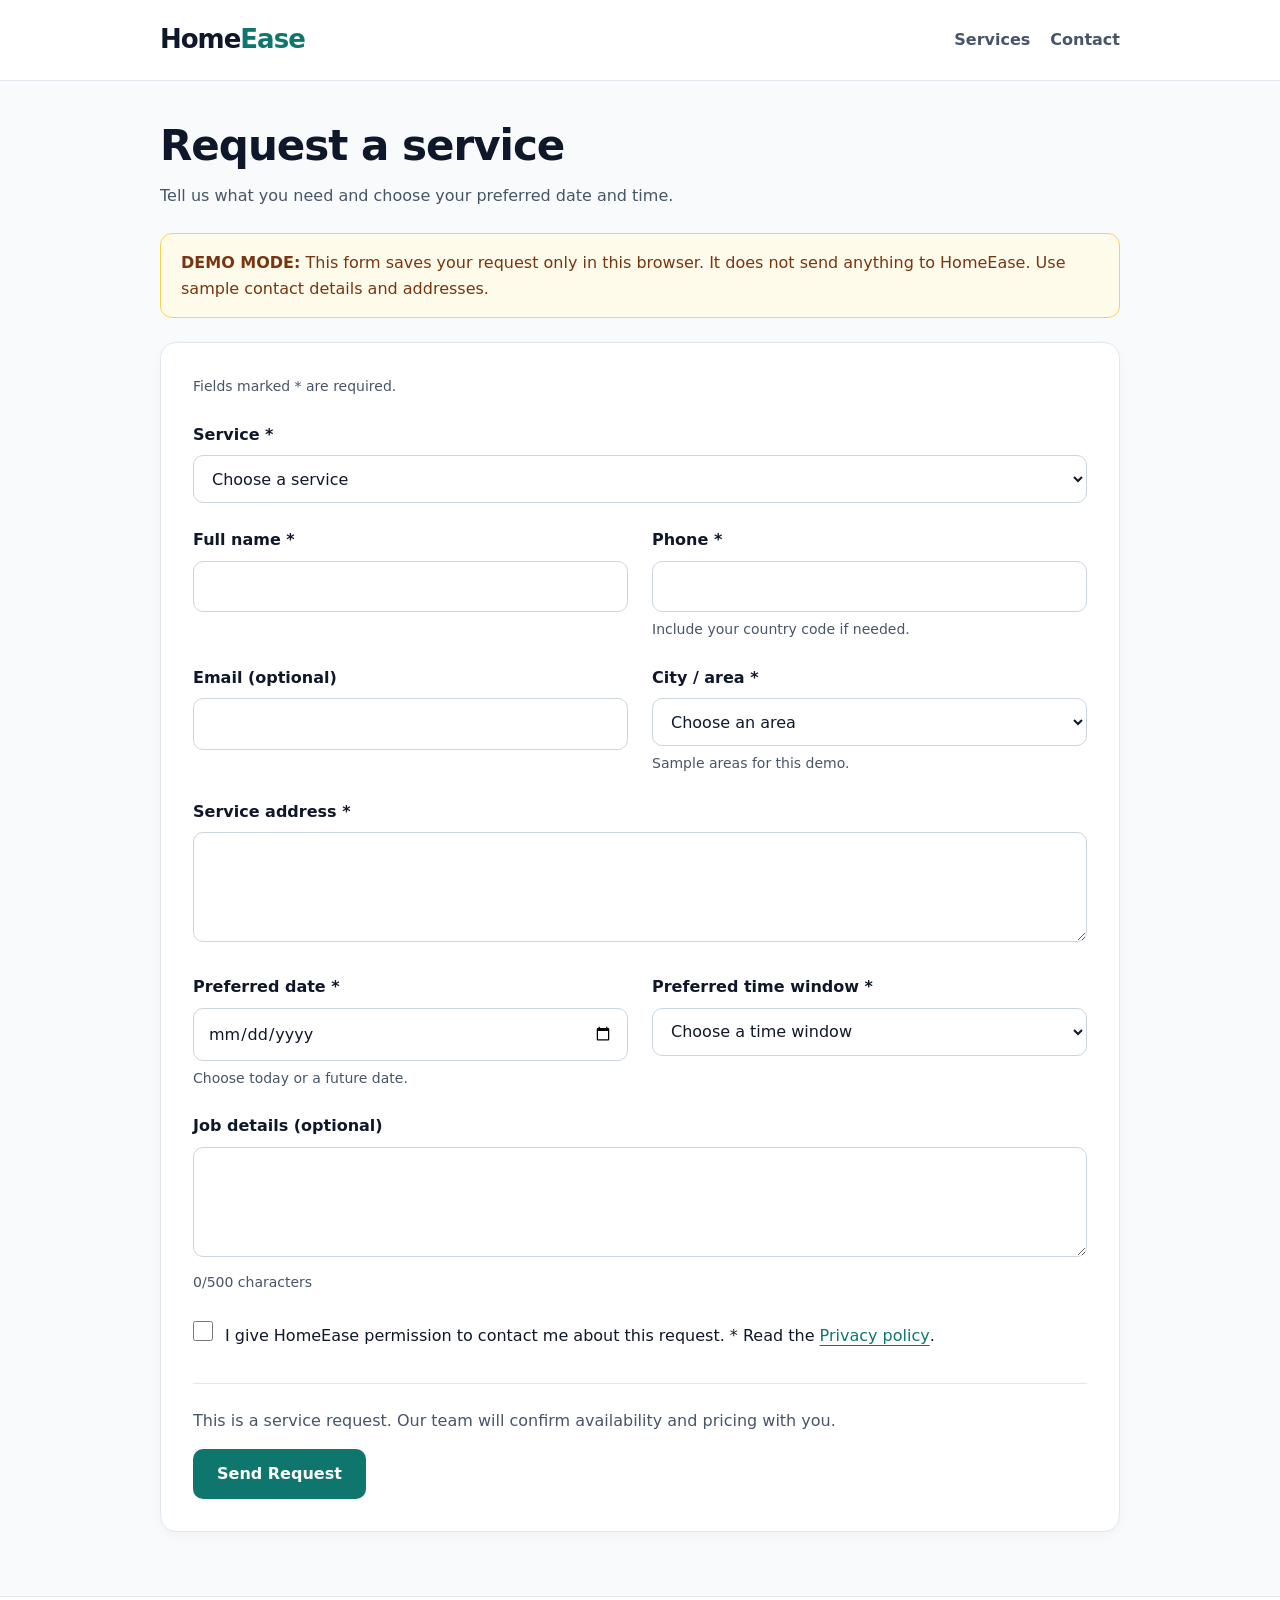
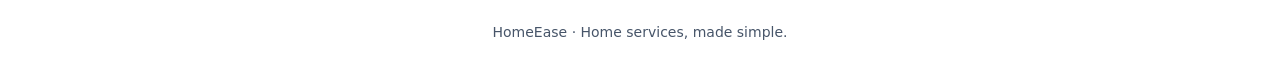
==== request.html @ a3f1fa72 "HomeEase website complete" ====
<!DOCTYPE html>
<html lang="en">
<head>
  <meta charset="UTF-8">
  <meta name="viewport" content="width=device-width, initial-scale=1.0">
  <meta name="description" content="Request a HomeEase home service.">
  <title>Request a Service | HomeEase</title>

  <style>
    :root {
      --primary: #0f766e;
      --primary-dark: #115e59;
      --text: #0f172a;
      --muted: #475569;
      --background: #f8fafc;
      --border: #cbd5e1;
      --error: #b91c1c;
    }

    * {
      box-sizing: border-box;
    }

    body {
      margin: 0;
      font-family: Inter, system-ui, -apple-system, BlinkMacSystemFont,
        "Segoe UI", sans-serif;
      color: var(--text);
      background: var(--background);
      line-height: 1.6;
    }

    a {
      color: var(--primary);
      text-underline-offset: 4px;
    }

    button,
    input,
    select,
    textarea {
      font: inherit;
    }

    :focus-visible {
      outline: 3px solid var(--primary);
      outline-offset: 3px;
    }

    .container {
      width: min(960px, calc(100% - 40px));
      margin-inline: auto;
    }

    .skip-link {
      position: absolute;
      top: -100px;
      left: 20px;
      padding: 12px;
      background: white;
      z-index: 10;
    }

    .skip-link:focus {
      top: 12px;
    }

    .site-header {
      border-bottom: 1px solid #e2e8f0;
      background: white;
    }

    .header-content {
      display: flex;
      align-items: center;
      justify-content: space-between;
      gap: 16px;
      min-height: 80px;
    }

    .logo {
      color: var(--text);
      font-size: 26px;
      font-weight: 800;
      letter-spacing: -1px;
      text-decoration: none;
    }

    .logo span {
      color: var(--primary);
    }

    nav {
      display: flex;
      gap: 20px;
    }

    nav a {
      display: inline-flex;
      align-items: center;
      min-height: 44px;
      color: var(--muted);
      font-weight: 600;
      text-decoration: none;
    }

    main {
      padding-block: 40px 64px;
    }

    h1 {
      margin: 0 0 12px;
      font-size: clamp(30px, 5vw, 42px);
      line-height: 1.2;
      letter-spacing: -1px;
    }

    .intro {
      margin: 0 0 24px;
      color: var(--muted);
    }

    .demo-notice {
      margin-bottom: 24px;
      padding: 16px 20px;
      border: 1px solid #fcd34d;
      border-radius: 12px;
      background: #fffbeb;
      color: #78350f;
    }

    .demo-notice p {
      margin: 0;
    }

    form {
      padding: 32px;
      border: 1px solid #e2e8f0;
      border-radius: 16px;
      background: white;
      box-shadow: 0 4px 12px rgb(15 23 42 / 3%);
    }

    .required-note {
      margin: 0 0 24px;
      color: var(--muted);
      font-size: 14px;
    }

    .form-grid {
      display: grid;
      grid-template-columns: repeat(2, minmax(0, 1fr));
      gap: 24px;
    }

    .field {
      min-width: 0;
    }

    .full-width {
      grid-column: 1 / -1;
    }

    label {
      display: block;
      margin-bottom: 8px;
      font-weight: 600;
    }

    input:not([type="checkbox"]),
    select,
    textarea {
      width: 100%;
      min-height: 48px;
      padding: 12px 14px;
      border: 1px solid var(--border);
      border-radius: 10px;
      background: white;
      color: var(--text);
    }

    textarea {
      min-height: 110px;
      resize: vertical;
    }

    input[aria-invalid="true"],
    select[aria-invalid="true"],
    textarea[aria-invalid="true"] {
      border-color: var(--error);
    }

    .hint {
      margin: 6px 0 0;
      color: var(--muted);
      font-size: 14px;
    }

    .error {
      margin: 6px 0 0;
      color: var(--error);
      font-size: 14px;
      font-weight: 600;
    }

    .error:empty {
      display: none;
    }

    .checkbox-row {
      display: flex;
      align-items: flex-start;
      gap: 12px;
    }

    .checkbox-row input {
      flex-shrink: 0;
      width: 20px;
      height: 20px;
      margin: 4px 0 0;
      accent-color: var(--primary);
    }

    .checkbox-row label {
      margin: 0;
      font-weight: 400;
    }

    .checkbox-row label a {
      display: inline-block;
      padding-block: 6px;
    }

    .submit-area {
      margin-top: 28px;
      padding-top: 24px;
      border-top: 1px solid #e2e8f0;
    }

    .submit-note {
      margin: 0 0 16px;
      color: var(--muted);
    }

    button {
      min-height: 48px;
      padding: 12px 24px;
      border: 0;
      border-radius: 10px;
      background: var(--primary);
      color: white;
      font-weight: 700;
      cursor: pointer;
    }

    button:hover {
      background: var(--primary-dark);
    }

    button:disabled {
      opacity: 0.65;
      cursor: not-allowed;
    }

    .form-message {
      margin: 0 0 16px;
      padding: 12px 16px;
      border: 1px solid #fecaca;
      border-radius: 10px;
      background: #fef2f2;
      color: var(--error);
    }

    .site-footer {
      padding: 24px 0;
      border-top: 1px solid #e2e8f0;
      background: white;
      color: var(--muted);
      text-align: center;
      font-size: 14px;
    }

    .site-footer p {
      margin: 0;
    }

    [hidden] {
      display: none !important;
    }

    @media (max-width: 600px) {
      .container {
        width: calc(100% - 32px);
      }

      .header-content {
        min-height: 72px;
      }

      .logo {
        font-size: 23px;
      }

      nav {
        gap: 14px;
        font-size: 14px;
      }

      form {
        padding: 24px;
      }

      .form-grid {
        grid-template-columns: 1fr;
      }

      button {
        width: 100%;
      }
    }
  </style>

  <script src="js/services-data.js" defer></script>
</head>

<body>
  <a class="skip-link" href="#main-content">Skip to request form</a>

  <header class="site-header">
    <div class="container header-content">
      <a class="logo" href="index.html" aria-label="HomeEase home">
        Home<span>Ease</span>
      </a>

      <nav aria-label="Main navigation">
        <a href="services.html">Services</a>
        <a href="contact.html">Contact</a>
      </nav>
    </div>
  </header>

  <main id="main-content" class="container">
    <h1>Request a service</h1>
    <p class="intro">
      Tell us what you need and choose your preferred date and time.
    </p>

    <div class="demo-notice">
      <p>
        <strong>DEMO MODE:</strong> This form saves your request only in
        this browser. It does not send anything to HomeEase.
        Use sample contact details and addresses.
      </p>
    </div>

    <noscript>
      <p>Enable JavaScript to use this demo request form.</p>
    </noscript>

    <form id="request-form" novalidate>
      <p class="required-note">Fields marked * are required.</p>

      <div id="form-message" class="form-message" role="alert" hidden></div>

      <div class="form-grid">
        <div class="field full-width">
          <label for="service">Service *</label>
          <select
            id="service"
            name="service"
            required
            aria-describedby="service-error"
          >
            <option value="">Choose a service</option>
          </select>
          <p id="service-error" class="error"></p>
        </div>

        <div class="field">
          <label for="full-name">Full name *</label>
          <input
            id="full-name"
            name="fullName"
            type="text"
            autocomplete="name"
            maxlength="120"
            required
            aria-describedby="full-name-error"
          >
          <p id="full-name-error" class="error"></p>
        </div>

        <div class="field">
          <label for="phone">Phone *</label>
          <input
            id="phone"
            name="phone"
            type="tel"
            autocomplete="tel"
            maxlength="30"
            required
            aria-describedby="phone-hint phone-error"
          >
          <p id="phone-hint" class="hint">
            Include your country code if needed.
          </p>
          <p id="phone-error" class="error"></p>
        </div>

        <div class="field">
          <label for="email">Email (optional)</label>
          <input
            id="email"
            name="email"
            type="email"
            autocomplete="email"
            maxlength="254"
            aria-describedby="email-error"
          >
          <p id="email-error" class="error"></p>
        </div>

        <div class="field">
          <label for="area">City / area *</label>
          <select
            id="area"
            name="area"
            required
            aria-describedby="area-hint area-error"
          >
            <option value="">Choose an area</option>
            <!-- Replace these demo areas with real coverage before launch. -->
            <option value="demo-central">Central Area (demo)</option>
            <option value="demo-north">North Area (demo)</option>
            <option value="demo-south">South Area (demo)</option>
          </select>
          <p id="area-hint" class="hint">
            Sample areas for this demo.
          </p>
          <p id="area-error" class="error"></p>
        </div>

        <div class="field full-width">
          <label for="address">Service address *</label>
          <textarea
            id="address"
            name="address"
            autocomplete="street-address"
            maxlength="500"
            required
            aria-describedby="address-error"
          ></textarea>
          <p id="address-error" class="error"></p>
        </div>

        <div class="field">
          <label for="preferred-date">Preferred date *</label>
          <input
            id="preferred-date"
            name="preferredDate"
            type="date"
            required
            aria-describedby="preferred-date-hint preferred-date-error"
          >
          <p id="preferred-date-hint" class="hint">
            Choose today or a future date.
          </p>
          <p id="preferred-date-error" class="error"></p>
        </div>

        <div class="field">
          <label for="time-window">Preferred time window *</label>
          <select
            id="time-window"
            name="timeWindow"
            required
            aria-describedby="time-window-error"
          >
            <option value="">Choose a time window</option>
            <option value="Morning">Morning</option>
            <option value="Afternoon">Afternoon</option>
            <option value="Evening">Evening</option>
          </select>
          <p id="time-window-error" class="error"></p>
        </div>

        <div class="field full-width">
          <label for="job-details">Job details (optional)</label>
          <textarea
            id="job-details"
            name="jobDetails"
            maxlength="500"
            aria-describedby="job-details-hint job-details-error"
          ></textarea>
          <p id="job-details-hint" class="hint">
            <span id="character-count">0</span>/500 characters
          </p>
          <p id="job-details-error" class="error"></p>
        </div>

        <div class="field full-width">
          <div class="checkbox-row">
            <input
              id="permission"
              name="permission"
              type="checkbox"
              required
              aria-describedby="permission-error"
            >
            <label for="permission">
              I give HomeEase permission to contact me about this request. *
              Read the <a href="privacy.html">Privacy policy</a>.
            </label>
          </div>
          <p id="permission-error" class="error"></p>
        </div>
      </div>

      <div class="submit-area">
        <p class="submit-note">
          This is a service request. Our team will confirm availability
          and pricing with you.
        </p>
        <button id="submit-button" type="submit" disabled>
          Send Request
        </button>
      </div>
    </form>
  </main>

  <footer class="site-footer">
    <div class="container">
      <p>HomeEase · Home services, made simple.</p>
    </div>
  </footer>

  <script>
    document.addEventListener("DOMContentLoaded", () => {
      const form = document.getElementById("request-form");
      const submitButton = document.getElementById("submit-button");
      const formMessage = document.getElementById("form-message");
      const characterCount = document.getElementById("character-count");

      const fields = {
        service: document.getElementById("service"),
        fullName: document.getElementById("full-name"),
        phone: document.getElementById("phone"),
        email: document.getElementById("email"),
        area: document.getElementById("area"),
        address: document.getElementById("address"),
        preferredDate: document.getElementById("preferred-date"),
        timeWindow: document.getElementById("time-window"),
        jobDetails: document.getElementById("job-details"),
        permission: document.getElementById("permission")
      };

      // success.html can read this array and find the request using
      // the "reference" query parameter in its URL.
      const STORAGE_KEY = "homeeaseRequests";
      let submitting = false;
      let submitted = false;

      function showFormMessage(message) {
        formMessage.textContent = message;
        formMessage.hidden = !message;
      }

      function localDateString(date = new Date()) {
        const year = String(date.getFullYear()).padStart(4, "0");
        const month = String(date.getMonth() + 1).padStart(2, "0");
        const day = String(date.getDate()).padStart(2, "0");
        return `${year}-${month}-${day}`;
      }

      // Demo dates use the visitor's local timezone.
      // Phase B should validate dates in the business's timezone.
      function updateMinimumDate() {
        fields.preferredDate.min = localDateString();
      }

      updateMinimumDate();
      window.addEventListener("focus", updateMinimumDate);

      if (typeof services === "undefined" || !Array.isArray(services)) {
        showFormMessage(
          "Services could not be loaded. Please refresh the page."
        );
        fields.service.disabled = true;
        return;
      }

      const activeServices = services.filter(
        (service) =>
          service &&
          service.active === true &&
          typeof service.slug === "string" &&
          service.slug.trim() &&
          typeof service.name === "string" &&
          service.name.trim()
      );

      if (!activeServices.length) {
        showFormMessage(
          "No services are available right now. Please contact us for help."
        );
        fields.service.disabled = true;
        return;
      }

      activeServices.forEach((service) => {
        const option = document.createElement("option");
        option.value = service.slug;
        option.textContent = service.name;
        fields.service.append(option);
      });

      const requestedSlug = new URLSearchParams(
        window.location.search
      ).get("service");

      if (activeServices.some((service) => service.slug === requestedSlug)) {
        fields.service.value = requestedSlug;
      }

      submitButton.disabled = false;

      function setError(field, message) {
        document.getElementById(`${field.id}-error`).textContent = message;

        if (message) {
          field.setAttribute("aria-invalid", "true");
        } else {
          field.removeAttribute("aria-invalid");
        }

        return !message;
      }

      function validDate(value) {
        if (!/^\d{4}-\d{2}-\d{2}$/.test(value)) return false;

        const [year, month, day] = value.split("-").map(Number);
        const date = new Date(0);
        date.setHours(0, 0, 0, 0);
        date.setFullYear(year, month - 1, day);

        return (
          date.getFullYear() === year &&
          date.getMonth() === month - 1 &&
          date.getDate() === day
        );
      }

      function validateField(field) {
        const value = field.value.trim();
        let error = "";

        switch (field.id) {
          case "service":
            if (!activeServices.some((service) => service.slug === value)) {
              error = "Please choose an available service.";
            }
            break;

          case "full-name":
            if (!value) {
              error = "Please enter your full name.";
            } else if (value.length > 120) {
              error = "Please use 120 characters or fewer.";
            }
            break;

          case "phone": {
            const digitCount = value.replace(/\D/g, "").length;

            if (!value) {
              error = "Please enter your phone number.";
            } else if (
              !/^\+?[\d\s().-]+$/.test(value) ||
              digitCount < 7 ||
              digitCount > 15
            ) {
              error = "Enter a phone number with 7–15 digits.";
            }
            break;
          }

          case "email":
            if (value) {
              field.value = value;
              if (field.validity.typeMismatch || value.length > 254) {
                error = "Please enter a valid email address.";
              }
            }
            break;

          case "area":
            if (
              !value ||
              !Array.from(field.options).some(
                (option) => option.value === value && !option.disabled
              )
            ) {
              error = "Please choose your city or area.";
            }
            break;

          case "address":
            if (!value) {
              error = "Please enter the service address.";
            } else if (value.length > 500) {
              error = "Please use 500 characters or fewer.";
            }
            break;

          case "preferred-date":
            if (!value) {
              error = "Please choose a preferred date.";
            } else if (!validDate(value)) {
              error = "Please choose a valid date.";
            } else if (value < localDateString()) {
              error = "Please choose today or a future date.";
            }
            break;

          case "time-window":
            if (!["Morning", "Afternoon", "Evening"].includes(value)) {
              error = "Please choose a preferred time window.";
            }
            break;

          case "job-details":
            if (field.value.length > 500) {
              error = "Job details must be 500 characters or fewer.";
            }
            break;

          case "permission":
            if (!field.checked) {
              error = "Please give permission to contact you about this request.";
            }
            break;
        }

        return setError(field, error);
      }

      Object.values(fields).forEach((field) => {
        field.addEventListener("blur", () => validateField(field));

        const eventName =
          field.tagName === "SELECT" || field.type === "checkbox"
            ? "change"
            : "input";

        field.addEventListener(eventName, () => {
          if (field.getAttribute("aria-invalid") === "true") {
            validateField(field);
          }
        });
      });

      fields.jobDetails.addEventListener("input", () => {
        characterCount.textContent = fields.jobDetails.value.length;
      });

      function generateReference(existingRequests) {
        const year = new Date().getFullYear();
        const usedReferences = new Set(
          existingRequests.map((request) => request.reference)
        );

        for (let attempt = 0; attempt < 100; attempt++) {
          const bytes = new Uint8Array(4);
          crypto.getRandomValues(bytes);

          const suffix = Array.from(
            bytes,
            (byte) => byte.toString(16).padStart(2, "0")
          ).join("").toUpperCase();

          const reference = `HE-${year}-${suffix}`;

          if (!usedReferences.has(reference)) {
            return reference;
          }
        }

        throw new Error("Could not generate a unique reference.");
      }

      form.addEventListener("submit", (event) => {
        event.preventDefault();

        if (submitting || submitted) return;

        showFormMessage("");
        updateMinimumDate();

        let firstInvalidField = null;

        Object.values(fields).forEach((field) => {
          if (!validateField(field) && !firstInvalidField) {
            firstInvalidField = field;
          }
        });

        if (firstInvalidField) {
          showFormMessage("Please check the highlighted fields.");
          firstInvalidField.focus();
          return;
        }

        submitting = true;
        submitButton.disabled = true;
        submitButton.textContent = "Saving request…";

        try {
          // DEMO MODE: Phase B replaces this localStorage persistence
          // with a real server API, server-side validation, and a database.
          const savedValue = localStorage.getItem(STORAGE_KEY);
          const existingRequests =
            savedValue === null ? [] : JSON.parse(savedValue);

          if (
            !Array.isArray(existingRequests) ||
            existingRequests.some(
              (request) => !request || typeof request !== "object"
            )
          ) {
            throw new Error("Stored demo requests are invalid.");
          }

          const selectedService = activeServices.find(
            (service) => service.slug === fields.service.value
          );
          const timestamp = new Date().toISOString();
          const reference = generateReference(existingRequests);

          const request = {
            reference,
            serviceSlug: selectedService.slug,
            serviceName: selectedService.name,
            fullName: fields.fullName.value.trim(),
            phone: fields.phone.value.trim(),
            email: fields.email.value.trim(),
            area: fields.area.value,
            areaName: fields.area.selectedOptions[0].textContent,
            address: fields.address.value.trim(),
            preferredDate: fields.preferredDate.value,
            timeWindow: fields.timeWindow.value,
            jobDetails: fields.jobDetails.value.trim(),
            permissionToContact: fields.permission.checked,
            consentTimestamp: timestamp,
            createdAt: timestamp,
            status: "New",
            demoMode: true
          };

          existingRequests.push(request);

          localStorage.setItem(
            STORAGE_KEY,
            JSON.stringify(existingRequests)
          );

          submitted = true;
          submitButton.textContent = "Request saved";

          window.location.assign(
            `success.html?reference=${encodeURIComponent(reference)}`
          );
        } catch (error) {
          showFormMessage(
            "We couldn't save your demo request in this browser. " +
            "Your entries are still here. Check that browser storage is " +
            "available, then try again."
          );
        } finally {
          submitting = false;

          if (!submitted) {
            submitButton.disabled = false;
            submitButton.textContent = "Send Request";
          }
        }
      });
    });
  </script>
</body>
</html>
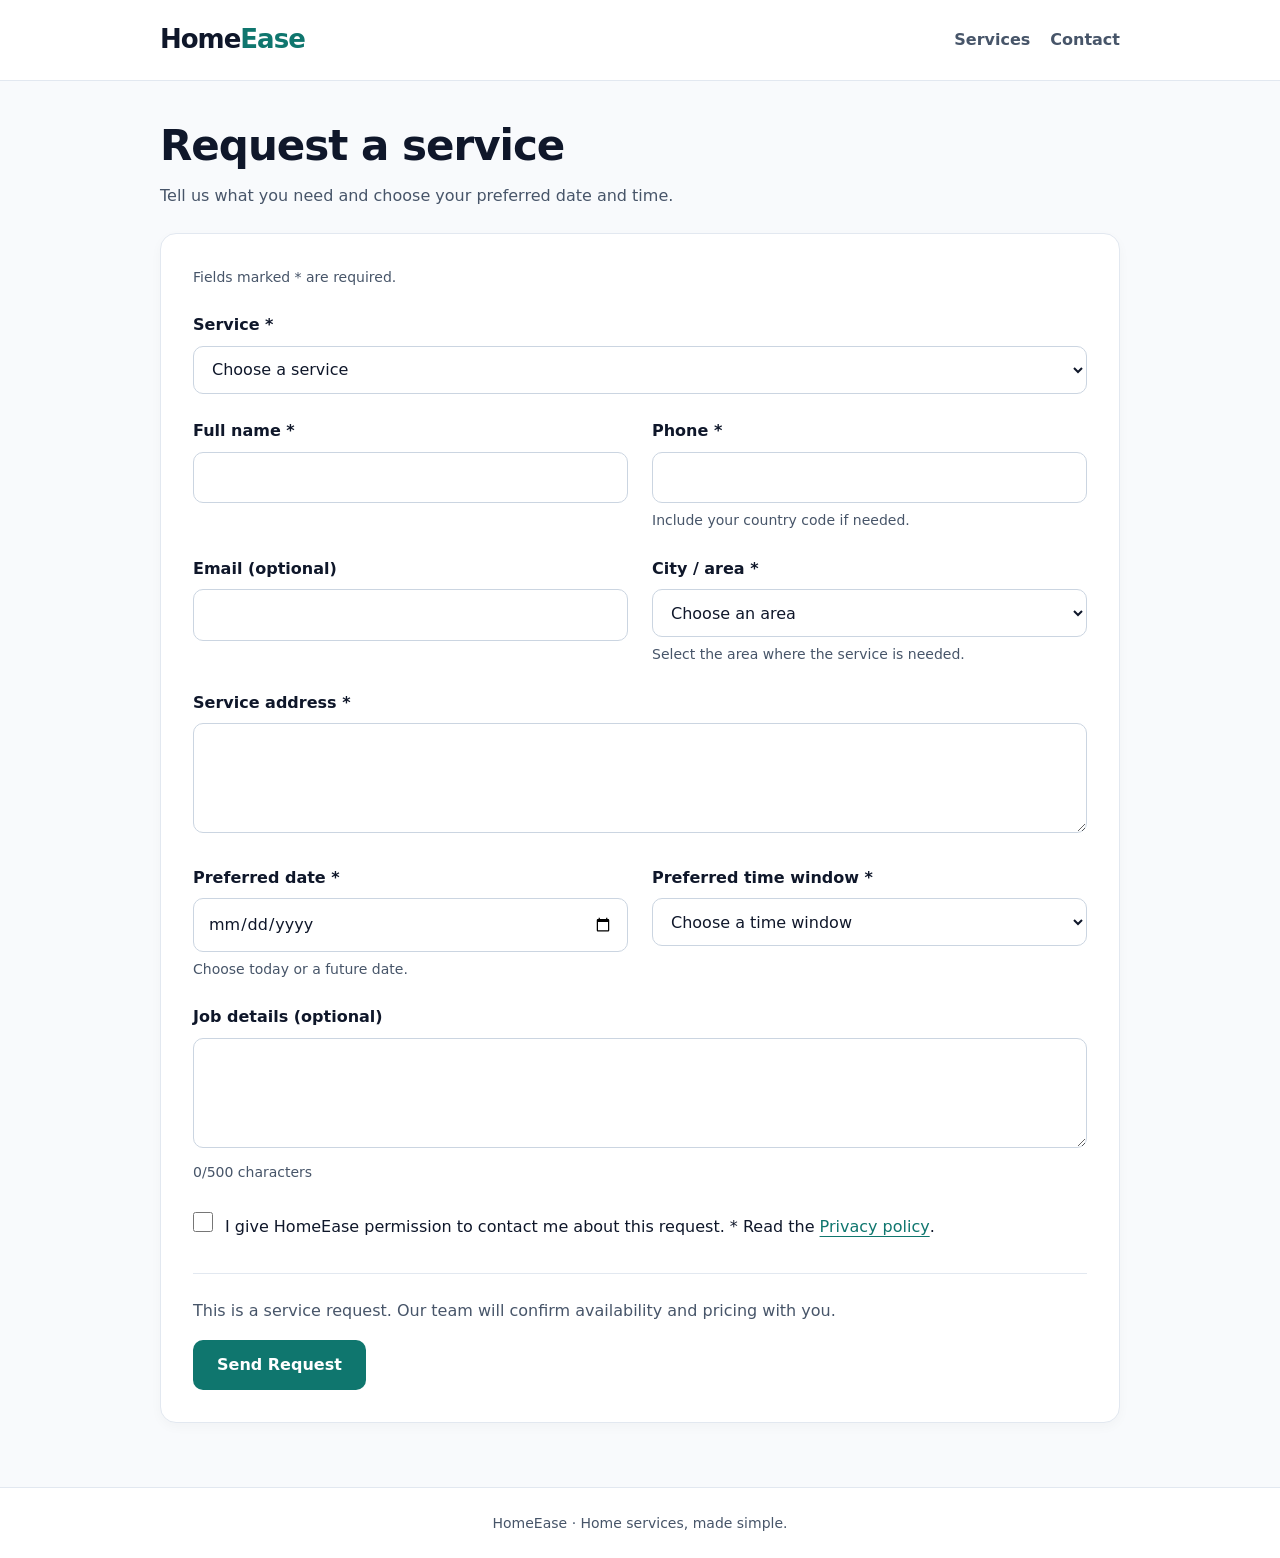
==== commit 72997804: "Form saves to server" ====
--- a/request.html
+++ b/request.html
@@ -118,19 +118,6 @@
     .intro {
       margin: 0 0 24px;
       color: var(--muted);
-    }
-
-    .demo-notice {
-      margin-bottom: 24px;
-      padding: 16px 20px;
-      border: 1px solid #fcd34d;
-      border-radius: 12px;
-      background: #fffbeb;
-      color: #78350f;
-    }
-
-    .demo-notice p {
-      margin: 0;
     }
 
     form {
@@ -345,22 +332,20 @@
       Tell us what you need and choose your preferred date and time.
     </p>
 
-    <div class="demo-notice">
-      <p>
-        <strong>DEMO MODE:</strong> This form saves your request only in
-        this browser. It does not send anything to HomeEase.
-        Use sample contact details and addresses.
-      </p>
-    </div>
-
     <noscript>
-      <p>Enable JavaScript to use this demo request form.</p>
+      <p>Enable JavaScript to use the service request form.</p>
     </noscript>
 
     <form id="request-form" novalidate>
       <p class="required-note">Fields marked * are required.</p>
 
-      <div id="form-message" class="form-message" role="alert" hidden></div>
+      <div
+        id="form-message"
+        class="form-message"
+        role="alert"
+        tabindex="-1"
+        hidden
+      ></div>
 
       <div class="form-grid">
         <div class="field full-width">
@@ -380,7 +365,7 @@
           <label for="full-name">Full name *</label>
           <input
             id="full-name"
-            name="fullName"
+            name="name"
             type="text"
             autocomplete="name"
             maxlength="120"
@@ -424,18 +409,20 @@
           <label for="area">City / area *</label>
           <select
             id="area"
-            name="area"
+            name="city"
             required
             aria-describedby="area-hint area-error"
           >
             <option value="">Choose an area</option>
-            <!-- Replace these demo areas with real coverage before launch. -->
+            <!-- REPLACE WITH REAL BUSINESS INFO -->
             <option value="demo-central">Central Area (demo)</option>
+            <!-- REPLACE WITH REAL BUSINESS INFO -->
             <option value="demo-north">North Area (demo)</option>
+            <!-- REPLACE WITH REAL BUSINESS INFO -->
             <option value="demo-south">South Area (demo)</option>
           </select>
           <p id="area-hint" class="hint">
-            Sample areas for this demo.
+            Select the area where the service is needed.
           </p>
           <p id="area-error" class="error"></p>
         </div>
@@ -457,7 +444,7 @@
           <label for="preferred-date">Preferred date *</label>
           <input
             id="preferred-date"
-            name="preferredDate"
+            name="date"
             type="date"
             required
             aria-describedby="preferred-date-hint preferred-date-error"
@@ -472,7 +459,7 @@
           <label for="time-window">Preferred time window *</label>
           <select
             id="time-window"
-            name="timeWindow"
+            name="time_window"
             required
             aria-describedby="time-window-error"
           >
@@ -488,7 +475,7 @@
           <label for="job-details">Job details (optional)</label>
           <textarea
             id="job-details"
-            name="jobDetails"
+            name="details"
             maxlength="500"
             aria-describedby="job-details-hint job-details-error"
           ></textarea>
@@ -554,15 +541,18 @@
         permission: document.getElementById("permission")
       };
 
-      // success.html can read this array and find the request using
-      // the "reference" query parameter in its URL.
       const STORAGE_KEY = "homeeaseRequests";
       let submitting = false;
       let submitted = false;
-
-      function showFormMessage(message) {
+      let pendingConfirmation = null;
+
+      function showFormMessage(message, focus = false) {
         formMessage.textContent = message;
         formMessage.hidden = !message;
+
+        if (message && focus) {
+          formMessage.focus();
+        }
       }
 
       function localDateString(date = new Date()) {
@@ -572,8 +562,8 @@
         return `${year}-${month}-${day}`;
       }
 
-      // Demo dates use the visitor's local timezone.
-      // Phase B should validate dates in the business's timezone.
+      // Browser validation uses the visitor's local date.
+      // The server must also validate dates using the business timezone.
       function updateMinimumDate() {
         fields.preferredDate.min = localDateString();
       }
@@ -686,11 +676,13 @@
           }
 
           case "email":
-            if (value) {
-              field.value = value;
-              if (field.validity.typeMismatch || value.length > 254) {
-                error = "Please enter a valid email address.";
-              }
+            field.value = value;
+
+            if (
+              value &&
+              (field.validity.typeMismatch || value.length > 254)
+            ) {
+              error = "Please enter a valid email address.";
             }
             break;
 
@@ -764,124 +756,178 @@
         characterCount.textContent = fields.jobDetails.value.length;
       });
 
-      function generateReference(existingRequests) {
-        const year = new Date().getFullYear();
-        const usedReferences = new Set(
-          existingRequests.map((request) => request.reference)
+      function saveConfirmation(request) {
+        const savedValue = localStorage.getItem(STORAGE_KEY);
+        const existingRequests =
+          savedValue === null ? [] : JSON.parse(savedValue);
+
+        if (
+          !Array.isArray(existingRequests) ||
+          existingRequests.some(
+            (item) => !item || typeof item !== "object"
+          )
+        ) {
+          throw new Error("Stored request data is invalid.");
+        }
+
+        const index = existingRequests.findIndex(
+          (item) => item.reference === request.reference
         );
 
-        for (let attempt = 0; attempt < 100; attempt++) {
-          const bytes = new Uint8Array(4);
-          crypto.getRandomValues(bytes);
-
-          const suffix = Array.from(
-            bytes,
-            (byte) => byte.toString(16).padStart(2, "0")
-          ).join("").toUpperCase();
-
-          const reference = `HE-${year}-${suffix}`;
-
-          if (!usedReferences.has(reference)) {
-            return reference;
+        if (index === -1) {
+          existingRequests.push(request);
+        } else {
+          existingRequests[index] = request;
+        }
+
+        localStorage.setItem(
+          STORAGE_KEY,
+          JSON.stringify(existingRequests)
+        );
+      }
+
+      form.addEventListener("submit", async (event) => {
+        event.preventDefault();
+
+        if (submitting || submitted) return;
+
+        showFormMessage("");
+
+        // If the server already accepted the request, retry only the
+        // local confirmation save instead of creating another request.
+        if (!pendingConfirmation) {
+          updateMinimumDate();
+          let firstInvalidField = null;
+
+          Object.values(fields).forEach((field) => {
+            if (!validateField(field) && !firstInvalidField) {
+              firstInvalidField = field;
+            }
+          });
+
+          if (firstInvalidField) {
+            showFormMessage("Please check the highlighted fields.");
+            firstInvalidField.focus();
+            return;
           }
         }
 
-        throw new Error("Could not generate a unique reference.");
-      }
-
-      form.addEventListener("submit", (event) => {
-        event.preventDefault();
-
-        if (submitting || submitted) return;
-
-        showFormMessage("");
-        updateMinimumDate();
-
-        let firstInvalidField = null;
-
-        Object.values(fields).forEach((field) => {
-          if (!validateField(field) && !firstInvalidField) {
-            firstInvalidField = field;
-          }
-        });
-
-        if (firstInvalidField) {
-          showFormMessage("Please check the highlighted fields.");
-          firstInvalidField.focus();
-          return;
-        }
-
         submitting = true;
         submitButton.disabled = true;
-        submitButton.textContent = "Saving request…";
+        submitButton.textContent = "Sending request…";
+        form.setAttribute("aria-busy", "true");
 
         try {
-          // DEMO MODE: Phase B replaces this localStorage persistence
-          // with a real server API, server-side validation, and a database.
-          const savedValue = localStorage.getItem(STORAGE_KEY);
-          const existingRequests =
-            savedValue === null ? [] : JSON.parse(savedValue);
-
-          if (
-            !Array.isArray(existingRequests) ||
-            existingRequests.some(
-              (request) => !request || typeof request !== "object"
-            )
-          ) {
-            throw new Error("Stored demo requests are invalid.");
+          if (!pendingConfirmation) {
+            const selectedService = activeServices.find(
+              (service) => service.slug === fields.service.value
+            );
+
+            // Send exactly these nine keys to the server.
+            const payload = {
+              service: selectedService.slug,
+              name: fields.fullName.value.trim(),
+              phone: fields.phone.value.trim(),
+              email: fields.email.value.trim(),
+              city: fields.area.value,
+              address: fields.address.value.trim(),
+              date: fields.preferredDate.value,
+              time_window: fields.timeWindow.value,
+              details: fields.jobDetails.value.trim()
+            };
+
+            const areaName = fields.area.selectedOptions[0].textContent;
+            const timestamp = new Date().toISOString();
+
+            const response = await fetch("/api/request", {
+              method: "POST",
+              headers: {
+                "Content-Type": "application/json",
+                "Accept": "application/json"
+              },
+              body: JSON.stringify(payload)
+            });
+
+            if (!response.ok) {
+              throw new Error("The server rejected the request.");
+            }
+
+            const result = await response.json();
+
+            if (
+              !result ||
+              typeof result.reference !== "string" ||
+              !result.reference.trim()
+            ) {
+              throw new Error("The server response is missing a reference.");
+            }
+
+            pendingConfirmation = {
+              reference: result.reference.trim(),
+              serviceSlug: payload.service,
+              serviceName: selectedService.name,
+              fullName: payload.name,
+              phone: payload.phone,
+              email: payload.email,
+              area: payload.city,
+              areaName,
+              address: payload.address,
+              preferredDate: payload.date,
+              timeWindow: payload.time_window,
+              jobDetails: payload.details,
+              permissionToContact: true,
+              consentTimestamp: timestamp,
+              createdAt: timestamp,
+              status: "New",
+
+              // Legacy compatibility: the existing success.html requires
+              // demoMode === true to find a saved request. The POST above
+              // is real. That unchanged page still displays demo wording.
+              demoMode: true
+            };
+
+            // Prevent edits while retrying a failed confirmation save.
+            Object.values(fields).forEach((field) => {
+              field.disabled = true;
+            });
           }
 
-          const selectedService = activeServices.find(
-            (service) => service.slug === fields.service.value
+          submitButton.textContent = "Saving confirmation…";
+          saveConfirmation(pendingConfirmation);
+
+          window.location.assign(
+            `success.html?reference=${encodeURIComponent(
+              pendingConfirmation.reference
+            )}`
           );
-          const timestamp = new Date().toISOString();
-          const reference = generateReference(existingRequests);
-
-          const request = {
-            reference,
-            serviceSlug: selectedService.slug,
-            serviceName: selectedService.name,
-            fullName: fields.fullName.value.trim(),
-            phone: fields.phone.value.trim(),
-            email: fields.email.value.trim(),
-            area: fields.area.value,
-            areaName: fields.area.selectedOptions[0].textContent,
-            address: fields.address.value.trim(),
-            preferredDate: fields.preferredDate.value,
-            timeWindow: fields.timeWindow.value,
-            jobDetails: fields.jobDetails.value.trim(),
-            permissionToContact: fields.permission.checked,
-            consentTimestamp: timestamp,
-            createdAt: timestamp,
-            status: "New",
-            demoMode: true
-          };
-
-          existingRequests.push(request);
-
-          localStorage.setItem(
-            STORAGE_KEY,
-            JSON.stringify(existingRequests)
-          );
 
           submitted = true;
-          submitButton.textContent = "Request saved";
-
-          window.location.assign(
-            `success.html?reference=${encodeURIComponent(reference)}`
-          );
+          submitButton.textContent = "Request received";
         } catch (error) {
-          showFormMessage(
-            "We couldn't save your demo request in this browser. " +
-            "Your entries are still here. Check that browser storage is " +
-            "available, then try again."
-          );
+          if (pendingConfirmation) {
+            showFormMessage(
+              `Your request was received. Reference: ${
+                pendingConfirmation.reference
+              }. We couldn't save the confirmation in this browser. ` +
+              "Allow browser storage, then select Retry Confirmation. " +
+              "This will not send another request.",
+              true
+            );
+          } else {
+            showFormMessage(
+              "Something went wrong, please try again.",
+              true
+            );
+          }
         } finally {
           submitting = false;
+          form.removeAttribute("aria-busy");
 
           if (!submitted) {
             submitButton.disabled = false;
-            submitButton.textContent = "Send Request";
+            submitButton.textContent = pendingConfirmation
+              ? "Retry Confirmation"
+              : "Send Request";
           }
         }
       });
